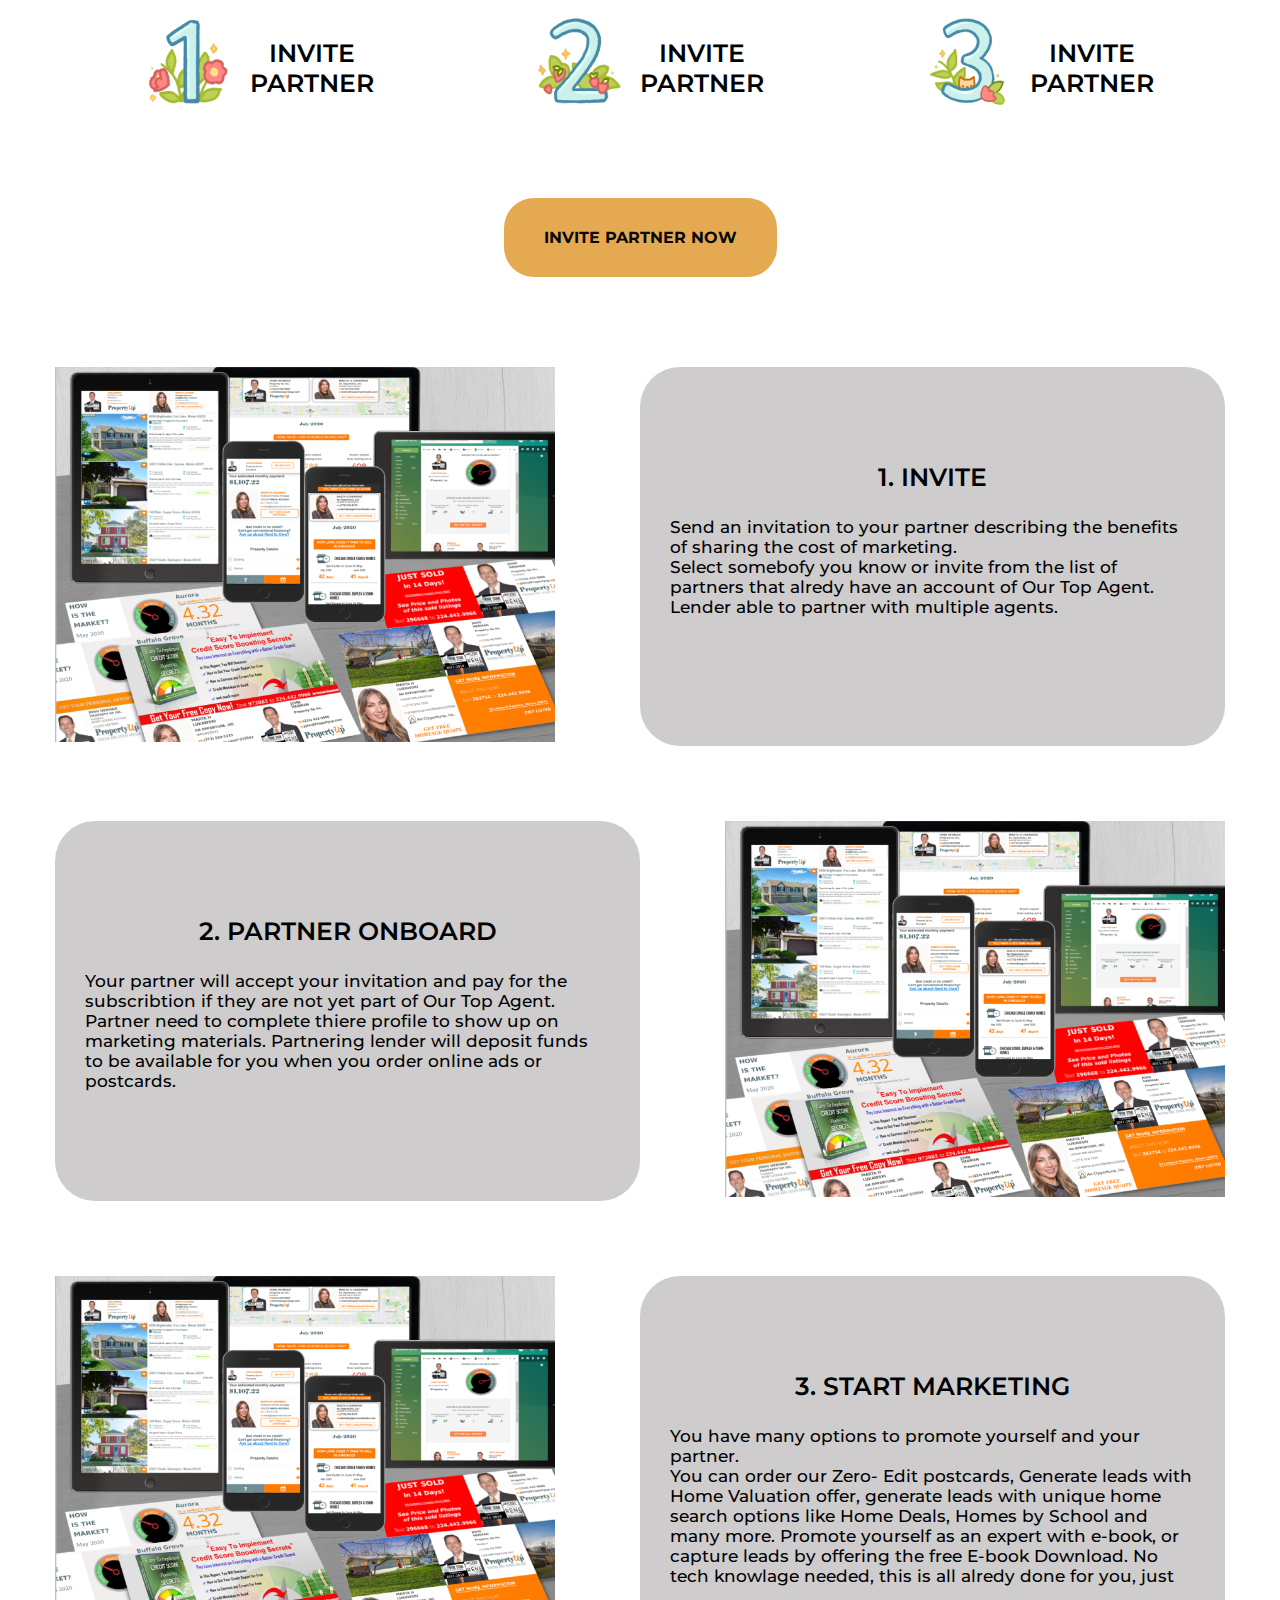
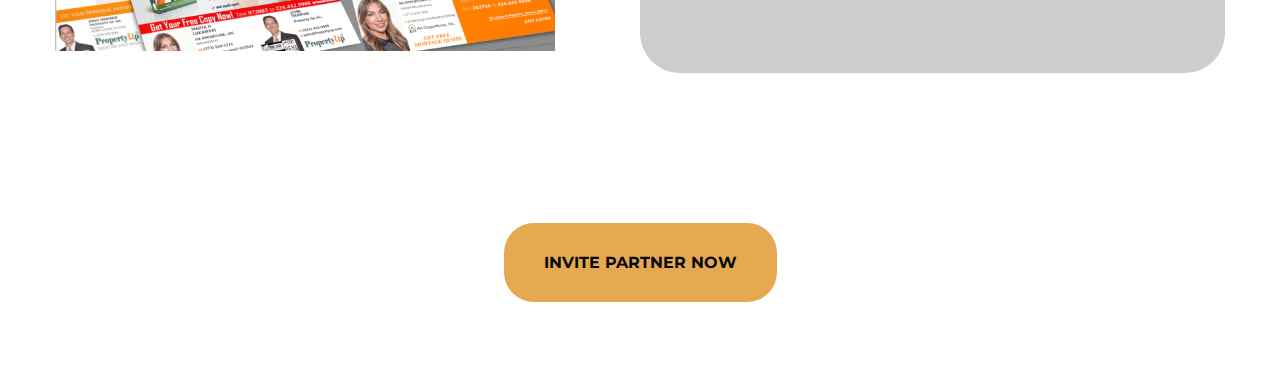
==== comarketing/index.html @ 2080fab9 "desktop complete" ====
<!DOCTYPE html>
<html lang="en">
<head>
    <meta charset="UTF-8">
    <meta http-equiv="X-UA-Compatible" content="IE=edge">
    <meta name="viewport" content="width=device-width, initial-scale=1.0">
    <title>Document</title>
    <link rel="stylesheet" href="style.css">
    <link href="https://fonts.googleapis.com/css2?family=Montserrat&display=swap" rel="stylesheet">
</head>
<body>
    <div class="container">
        <div class="top-section">
            <div class="row row-three">
                <div class="three-column">
                    <div class="number-item">
                        <img src="images/1.png" alt="">
                        <div class="number-item-text">
                            <h3>INVITE <br> PARTNER</h3>
                        </div>
                    </div>
                </div>
                <div class="three-column">
                    <div class="number-item">
                        <img src="images/2.png" alt="">
                        <div class="number-item-text">
                            <h3>INVITE <br> PARTNER</h3>
                        </div>
                    </div>
                </div>
                <div class="three-column">
                    <div class="number-item">
                        <img src="images/3.png" alt="">
                        <div class="number-item-text">
                            <h3>INVITE <br> PARTNER</h3>
                        </div>
                    </div>
                </div>
            </div>
            <div class="row">
                <div class="cta text-center">
                    <div class="cta-button">
                        <a href="#" class="btn-cta">INVITE PARTNER NOW</a>
                    </div>
                </div>
            </div>
        </div>
        <div class="bottom-section">
            <div class="row row-two">
                <div class="half">
                    <div class="item-image">
                        <img src="images/image 1.png" alt="">
                    </div>
                </div>
                <div class="half">
                    <div class="item-text">
                        <h3>1. INVITE</h3>
                        <p>
                            Send an invitation to your partner describing the benefits of sharing the cost of marketing. <br>
                            Select somebofy you know or invite from the list of partners that alredy have an account of Our Top Agent. Lender able to partner with multiple agents. 
                        </p>
                    </div>
                </div>
            </div>
            <div class="row row-two">
                <div class="half">
                    <div class="item-image">
                        <img src="images/image 1.png" alt="">
                    </div>
                </div>
                <div class="half">
                    <div class="item-text">
                        <h3>2. PARTNER ONBOARD </h3>
                        <p>Your partner will accept your invitation and pay for the subscribtion if they are not yet part of  Our Top Agent. Partner need to complete thiere profile to show up on marketing materials.  Partnering lender will deposit funds to be available for you when you order online ads or postcards. </p>
                    </div>
                </div>
            </div>
            <div class="row row-two">
                <div class="half">
                    <div class="item-image">
                        <img src="images/image 1.png" alt="">
                    </div>
                </div>
                <div class="half">
                    <div class="item-text">
                        <h3>3. START MARKETING</h3>
                        <p>
                            You have many options to promote yourself and your partner. <br> 
                            You can order our Zero- Edit postcards, Generate leads with Home Valuation offer, generate leads with unique home search options like Home Deals, Homes by School and many more. Promote yourself as an expert with e-book, or capture leads by offering the free E-book Download. No tech knowlage needed, this is all alredy done for you, just  </p>
                    </div>
                </div>
            </div>
            
        
            <div class="row">
                <div class="cta text-center">
                    <div class="cta-button">
                        <a href="#" class="btn-cta">INVITE PARTNER NOW</a>
                    </div>
                </div>
            </div>
        </div>
    </div>
</body>
</html>
---- comarketing/style.css ----
body {
    margin: 0;
    padding: 0;
    font-size: 14px;
    font-family: 'Montserrat';
}
img {
    max-width: 100%;
    display: inline-block;
}
.container {
    max-width: 1170px;
    margin: 0 auto;
}
.row {
    display: grid;
}
.row.row-three {
    grid-template-columns: repeat(3, 1fr);
}
.row.row-two {
    grid-template-columns: repeat(2, 1fr);
    margin-bottom: 75px;
}
.three-column {
    text-align: center;
}
.row.row-two:nth-child(even) {
    direction: rtl;
}
.number-item {
    display: flex;
    align-items: flex-end;
    justify-content: center;
}
.cta {
    margin-top: 75px;
    margin-bottom: 90px;
}
.text-center {
    text-align: center;
}
a.btn-cta {
    display: inline-block;
    padding: 30px 40px;
    background: #E4A951;
    color: #070707;
    text-decoration: none;
    font-weight: bold;
    border-radius: 30px;
    font-size: 16px;
}
.item-image {
    padding-right: 85px;
}
.row-two:nth-child(even) .item-image {
    padding-right: 0;
    padding-left: 85px;
}
.half:last-child {
    background: #CECCCC;
    border-radius: 40px;
    padding: 70px 30px;
    text-align: center;
    direction: ltr;
    justify-content: center;
    align-items: center;
}
p{
  font-size: 17px;
  text-align: left;
  font-weight: 500;
  line-height: 20px;
}
h3{
    font-size: 25px;
    font-weight: 600;
}
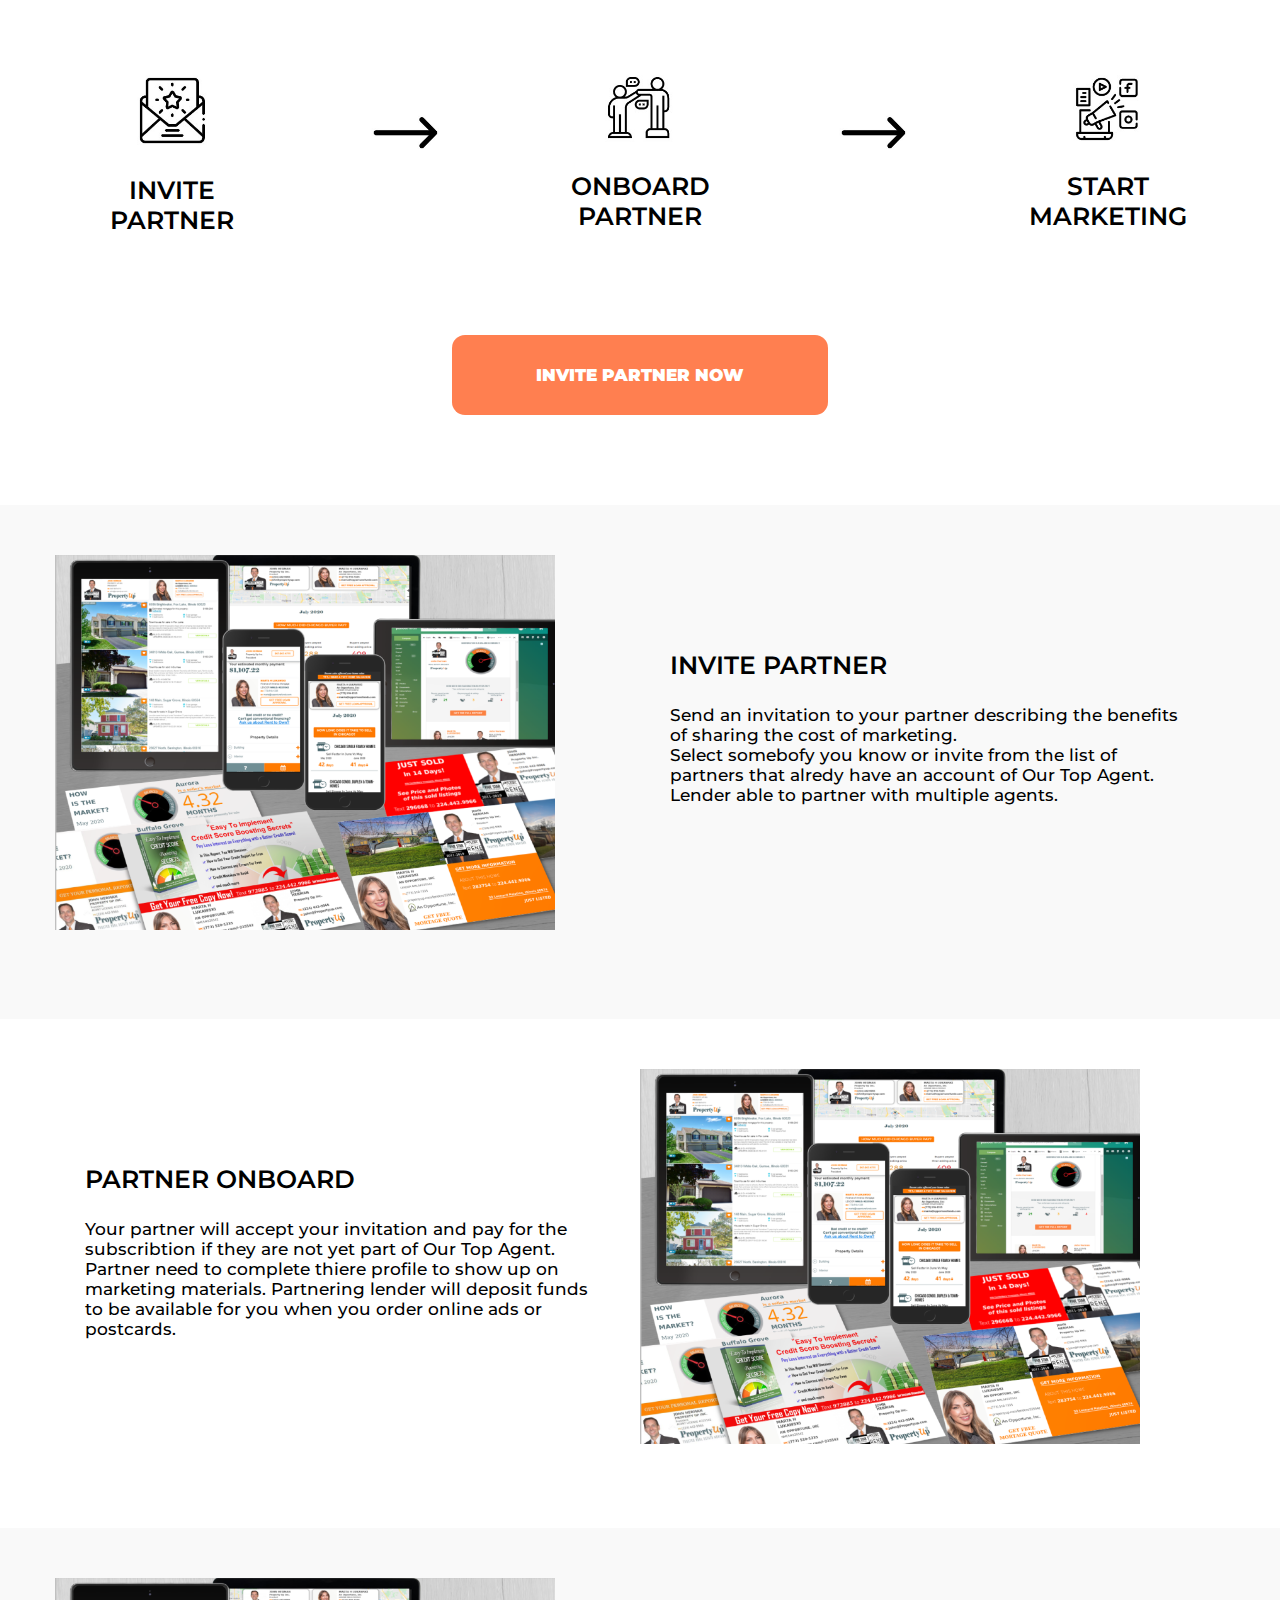
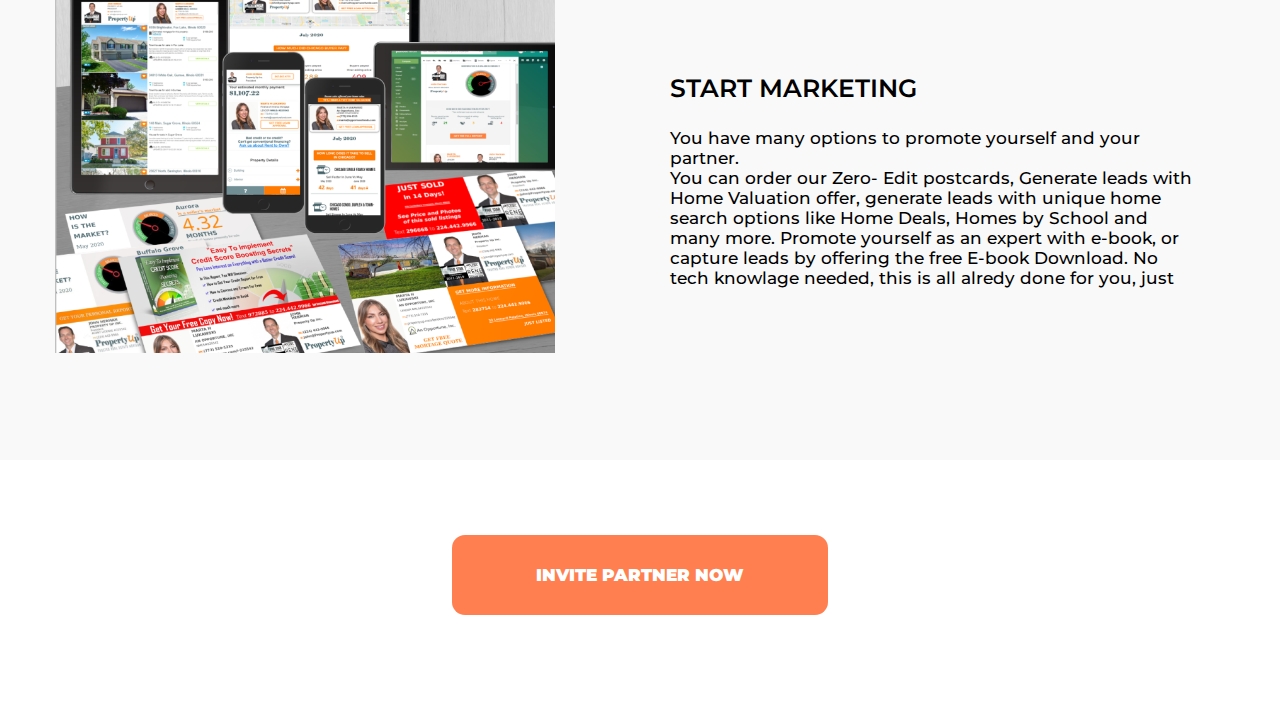
==== commit 1d99d6dc: "desktop second version" ====
--- a/comarketing/index.html
+++ b/comarketing/index.html
@@ -4,98 +4,128 @@
     <meta charset="UTF-8">
     <meta http-equiv="X-UA-Compatible" content="IE=edge">
     <meta name="viewport" content="width=device-width, initial-scale=1.0">
-    <title>Document</title>
+    <title>How Co-marketing Works</title>
     <link rel="stylesheet" href="style.css">
     <link href="https://fonts.googleapis.com/css2?family=Montserrat&display=swap" rel="stylesheet">
 </head>
 <body>
-    <div class="container">
+    <div class="maincontailner">
         <div class="top-section">
-            <div class="row row-three">
-                <div class="three-column">
-                    <div class="number-item">
-                        <img src="images/1.png" alt="">
-                        <div class="number-item-text">
-                            <h3>INVITE <br> PARTNER</h3>
+            <div class="container">
+                <div class="row row-three">
+                    <div class="three-column">
+                        <div class="number-item">
+                            <img src="images/invite-partner.jpg" alt="">
+                            <div class="number-item-text">
+                                <h3>INVITE <br> PARTNER</h3>
+                            </div>
+                        </div>
+                    </div>
+                    <div class="three-column">
+                        <div class="number-item arrow">
+                            <img src="images/right-arrow.jpg" alt="">
+                            
+                        </div>
+                    </div>
+                    <div class="three-column">
+                        <div class="number-item">
+                            <img src="images/partner-onboard.jpg" alt="">
+                            <div class="number-item-text">
+                                <h3>ONBOARD<br>PARTNER</h3>
+                            </div>
+                        </div>
+                    </div>
+                    <div class="three-column">
+                        <div class="number-item arrow">
+                            <img src="images/right-arrow.jpg" alt="">
+                            
+                        </div>
+                    </div>
+                    <div class="three-column">
+                        <div class="number-item">
+                            <img src="images/start-marketing.jpg" alt="">
+                            <div class="number-item-text">
+                                <h3>START<br>MARKETING</h3>
+                            </div>
                         </div>
                     </div>
                 </div>
-                <div class="three-column">
-                    <div class="number-item">
-                        <img src="images/2.png" alt="">
-                        <div class="number-item-text">
-                            <h3>INVITE <br> PARTNER</h3>
+                
+                <div class="row">
+                    <div class="cta text-center">
+                        <div class="cta-button">
+                            <a href="#" class="btn-cta">INVITE PARTNER NOW</a>
                         </div>
-                    </div>
-                </div>
-                <div class="three-column">
-                    <div class="number-item">
-                        <img src="images/3.png" alt="">
-                        <div class="number-item-text">
-                            <h3>INVITE <br> PARTNER</h3>
-                        </div>
-                    </div>
-                </div>
-            </div>
-            <div class="row">
-                <div class="cta text-center">
-                    <div class="cta-button">
-                        <a href="#" class="btn-cta">INVITE PARTNER NOW</a>
                     </div>
                 </div>
             </div>
         </div>
         <div class="bottom-section">
-            <div class="row row-two">
-                <div class="half">
-                    <div class="item-image">
-                        <img src="images/image 1.png" alt="">
-                    </div>
-                </div>
-                <div class="half">
-                    <div class="item-text">
-                        <h3>1. INVITE</h3>
-                        <p>
-                            Send an invitation to your partner describing the benefits of sharing the cost of marketing. <br>
-                            Select somebofy you know or invite from the list of partners that alredy have an account of Our Top Agent. Lender able to partner with multiple agents. 
-                        </p>
+            <div class="color-row">
+                <div class="container">
+                    <div class="row row-two">
+                        <div class="half">
+                            <div class="item-image">
+                                <img src="images/image 1.png" alt="">
+                            </div>
+                        </div>
+                        <div class="half">
+                            <div class="item-text">
+                                <h3>INVITE PARTNER</h3>
+                                <p>
+                                    Send an invitation to your partner describing the benefits of sharing the cost of marketing. <br>
+                                    Select somebofy you know or invite from the list of partners that alredy have an account of Our Top Agent. Lender able to partner with multiple agents. 
+                                </p>
+                            </div>
+                        </div>
                     </div>
                 </div>
             </div>
-            <div class="row row-two">
-                <div class="half">
-                    <div class="item-image">
-                        <img src="images/image 1.png" alt="">
-                    </div>
-                </div>
-                <div class="half">
-                    <div class="item-text">
-                        <h3>2. PARTNER ONBOARD </h3>
-                        <p>Your partner will accept your invitation and pay for the subscribtion if they are not yet part of  Our Top Agent. Partner need to complete thiere profile to show up on marketing materials.  Partnering lender will deposit funds to be available for you when you order online ads or postcards. </p>
+            <div class="white-row">
+                <div class="container">
+                    <div class="row row-two rtl">
+                        <div class="half">
+                            <div class="item-image">
+                                <img src="images/image 1.png" alt="">
+                            </div>
+                        </div>
+                        <div class="half">
+                            <div class="item-text">
+                                <h3>PARTNER ONBOARD </h3>
+                                <p>Your partner will accept your invitation and pay for the subscribtion if they are not yet part of  Our Top Agent. Partner need to complete thiere profile to show up on marketing materials.  Partnering lender will deposit funds to be available for you when you order online ads or postcards. </p>
+                            </div>
+                        </div>
                     </div>
                 </div>
             </div>
-            <div class="row row-two">
-                <div class="half">
-                    <div class="item-image">
-                        <img src="images/image 1.png" alt="">
-                    </div>
-                </div>
-                <div class="half">
-                    <div class="item-text">
-                        <h3>3. START MARKETING</h3>
-                        <p>
-                            You have many options to promote yourself and your partner. <br> 
-                            You can order our Zero- Edit postcards, Generate leads with Home Valuation offer, generate leads with unique home search options like Home Deals, Homes by School and many more. Promote yourself as an expert with e-book, or capture leads by offering the free E-book Download. No tech knowlage needed, this is all alredy done for you, just  </p>
+            <div class="color-row">
+                <div class="container">
+                    <div class="row row-two">
+                        <div class="half">
+                            <div class="item-image">
+                                <img src="images/image 1.png" alt="">
+                            </div>
+                        </div>
+                        <div class="half">
+                            <div class="item-text">
+                                <h3>START MARKETING</h3>
+                                <p>
+                                    You have many options to promote yourself and your partner. <br> 
+                                    You can order our Zero- Edit postcards, Generate leads with Home Valuation offer, generate leads with unique home search options like Home Deals, Homes by School and many more. Promote yourself as an expert with e-book, or capture leads by offering the free E-book Download. No tech knowlage needed, this is all alredy done for you, just  </p>
+                            </div>
+                        </div>
                     </div>
                 </div>
             </div>
             
-        
-            <div class="row">
-                <div class="cta text-center">
-                    <div class="cta-button">
-                        <a href="#" class="btn-cta">INVITE PARTNER NOW</a>
+            <div class="footer-row">
+                <div class="container">
+                    <div class="row">
+                        <div class="cta text-center">
+                            <div class="cta-button">
+                                <a href="#" class="btn-cta">INVITE PARTNER NOW</a>
+                            </div>
+                        </div>
                     </div>
                 </div>
             </div>
--- a/comarketing/style.css
+++ b/comarketing/style.css
@@ -12,11 +12,23 @@
     max-width: 1170px;
     margin: 0 auto;
 }
+.top-section{
+    margin-top: 75px;
+}
+
 .row {
     display: grid;
 }
+.color-row {
+    background: #f9f9f9;
+    padding: 50px 0 10px;
+}
+.white-row {
+    background: white;
+    padding: 50px 0 5px;
+}
 .row.row-three {
-    grid-template-columns: repeat(3, 1fr);
+    grid-template-columns: repeat(5, 1fr);
 }
 .row.row-two {
     grid-template-columns: repeat(2, 1fr);
@@ -28,10 +40,18 @@
 .row.row-two:nth-child(even) {
     direction: rtl;
 }
+.row.row-two.rtl {
+    direction: rtl;
+}
 .number-item {
-    display: flex;
     align-items: flex-end;
     justify-content: center;
+}
+.number-item.arrow {
+    margin-top: 40px;
+}
+.number-item img {
+    width: 70px;
 }
 .cta {
     margin-top: 75px;
@@ -42,13 +62,16 @@
 }
 a.btn-cta {
     display: inline-block;
-    padding: 30px 40px;
-    background: #E4A951;
-    color: #070707;
+    padding: 30px 84px;
+    background: coral;
+    color: #ffffff;
     text-decoration: none;
-    font-weight: bold;
-    border-radius: 30px;
-    font-size: 16px;
+    font-weight: 900;
+    border-radius: 13px;
+    font-size: 17px;
+}
+a.btn-cta:hover{
+    background: darkcyan;
 }
 .item-image {
     padding-right: 85px;
@@ -58,10 +81,9 @@
     padding-left: 85px;
 }
 .half:last-child {
-    background: #CECCCC;
     border-radius: 40px;
     padding: 70px 30px;
-    text-align: center;
+    text-align: left;
     direction: ltr;
     justify-content: center;
     align-items: center;
@@ -76,5 +98,21 @@
     font-size: 25px;
     font-weight: 600;
 }
+@media screen and (max-width: 768px){
+    .row.row-three {
+        padding: 20px;
+    }
+    .row.row-two {
+        grid-template-columns: repeat(1, 1fr);
+        margin-bottom: 0;
+    }
+    .item-image {
+        padding-right: 0;
+    }
+    .half:last-child{
+        text-align: center;
+    }
+    
+}
 
 
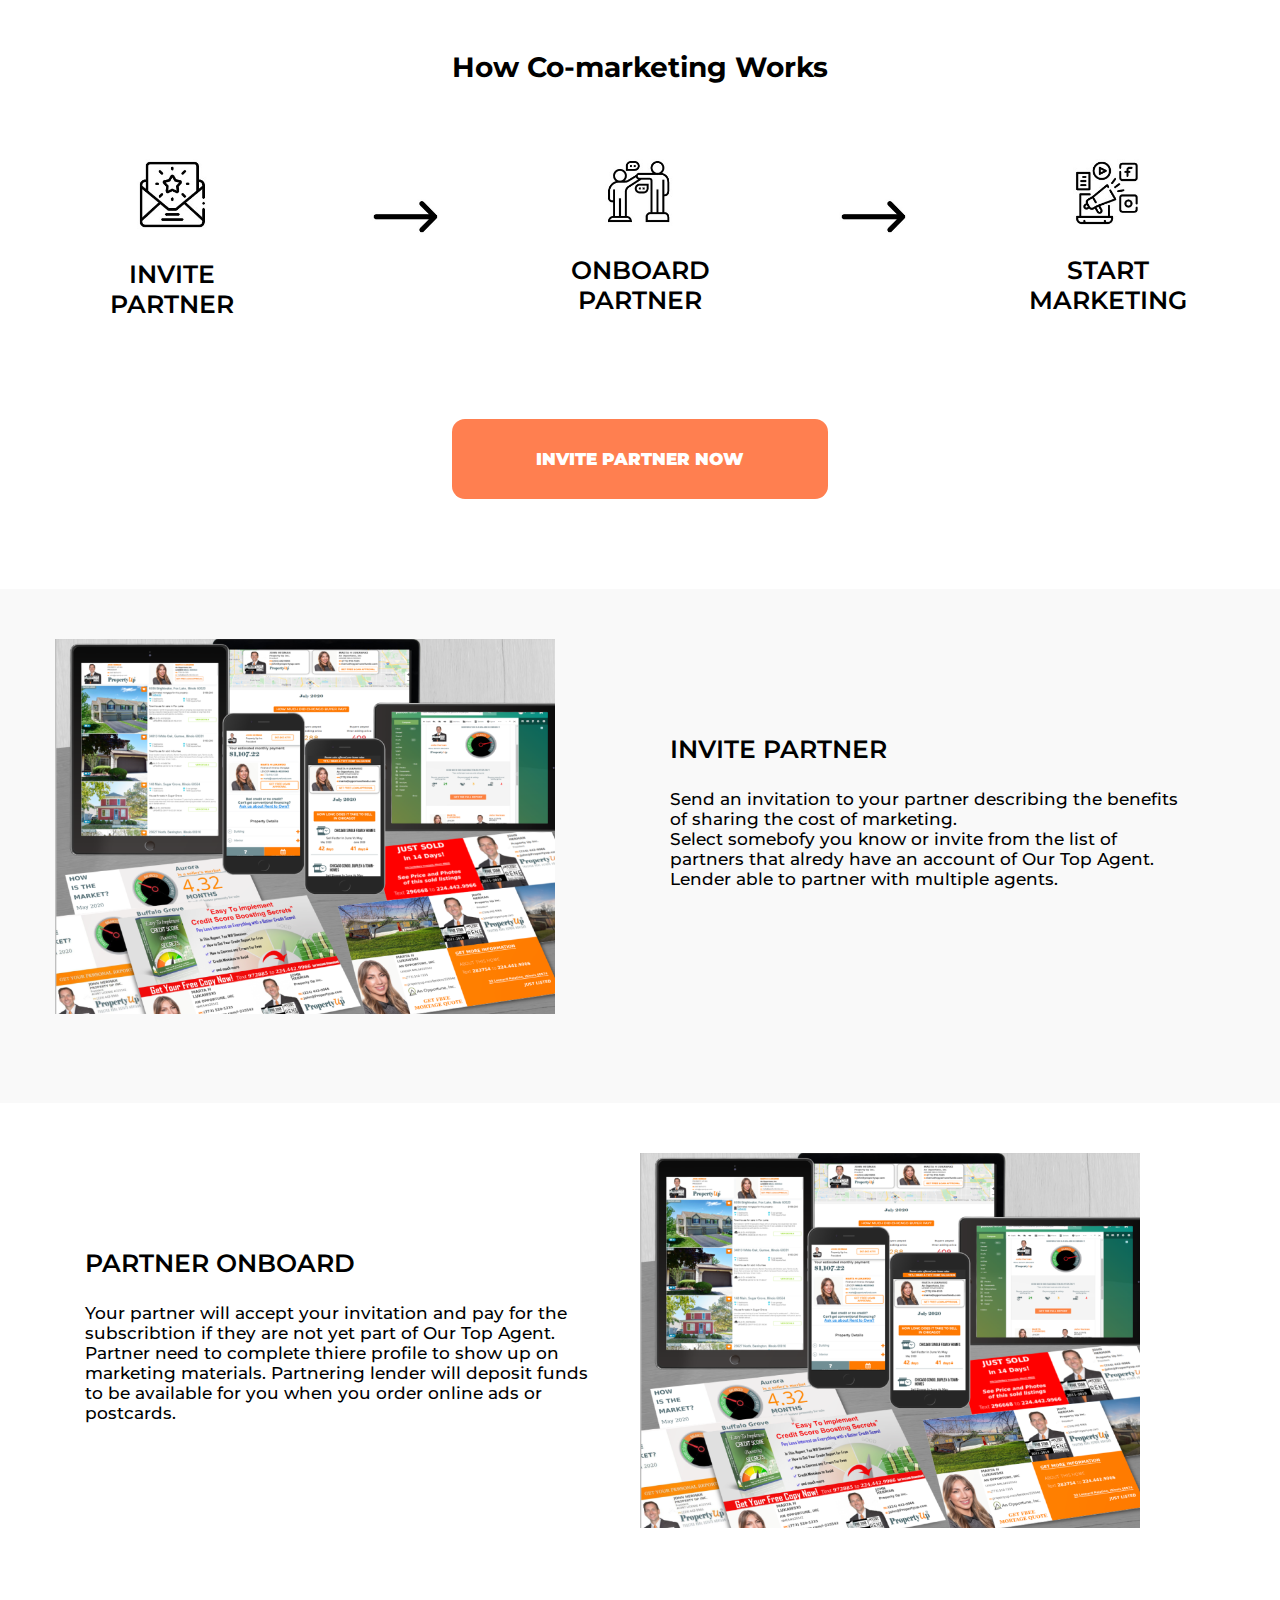
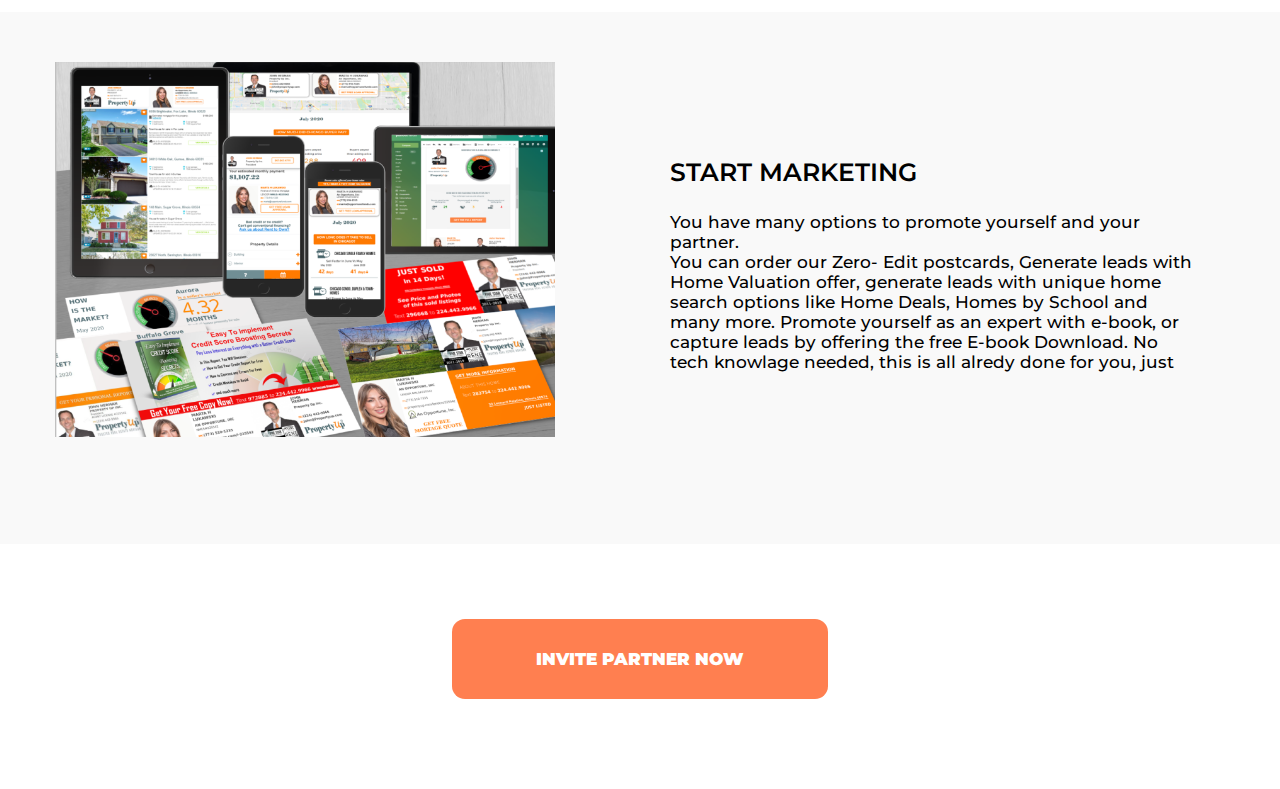
==== commit 33885d91: "title added" ====
--- a/comarketing/index.html
+++ b/comarketing/index.html
@@ -10,6 +10,7 @@
 </head>
 <body>
     <div class="maincontailner">
+        <h1>How Co-marketing Works</h1>
         <div class="top-section">
             <div class="container">
                 <div class="row row-three">
--- a/comarketing/style.css
+++ b/comarketing/style.css
@@ -98,6 +98,10 @@
     font-size: 25px;
     font-weight: 600;
 }
+h1{
+    text-align: center;
+    margin-top: 50px;
+}
 @media screen and (max-width: 768px){
     .row.row-three {
         padding: 20px;
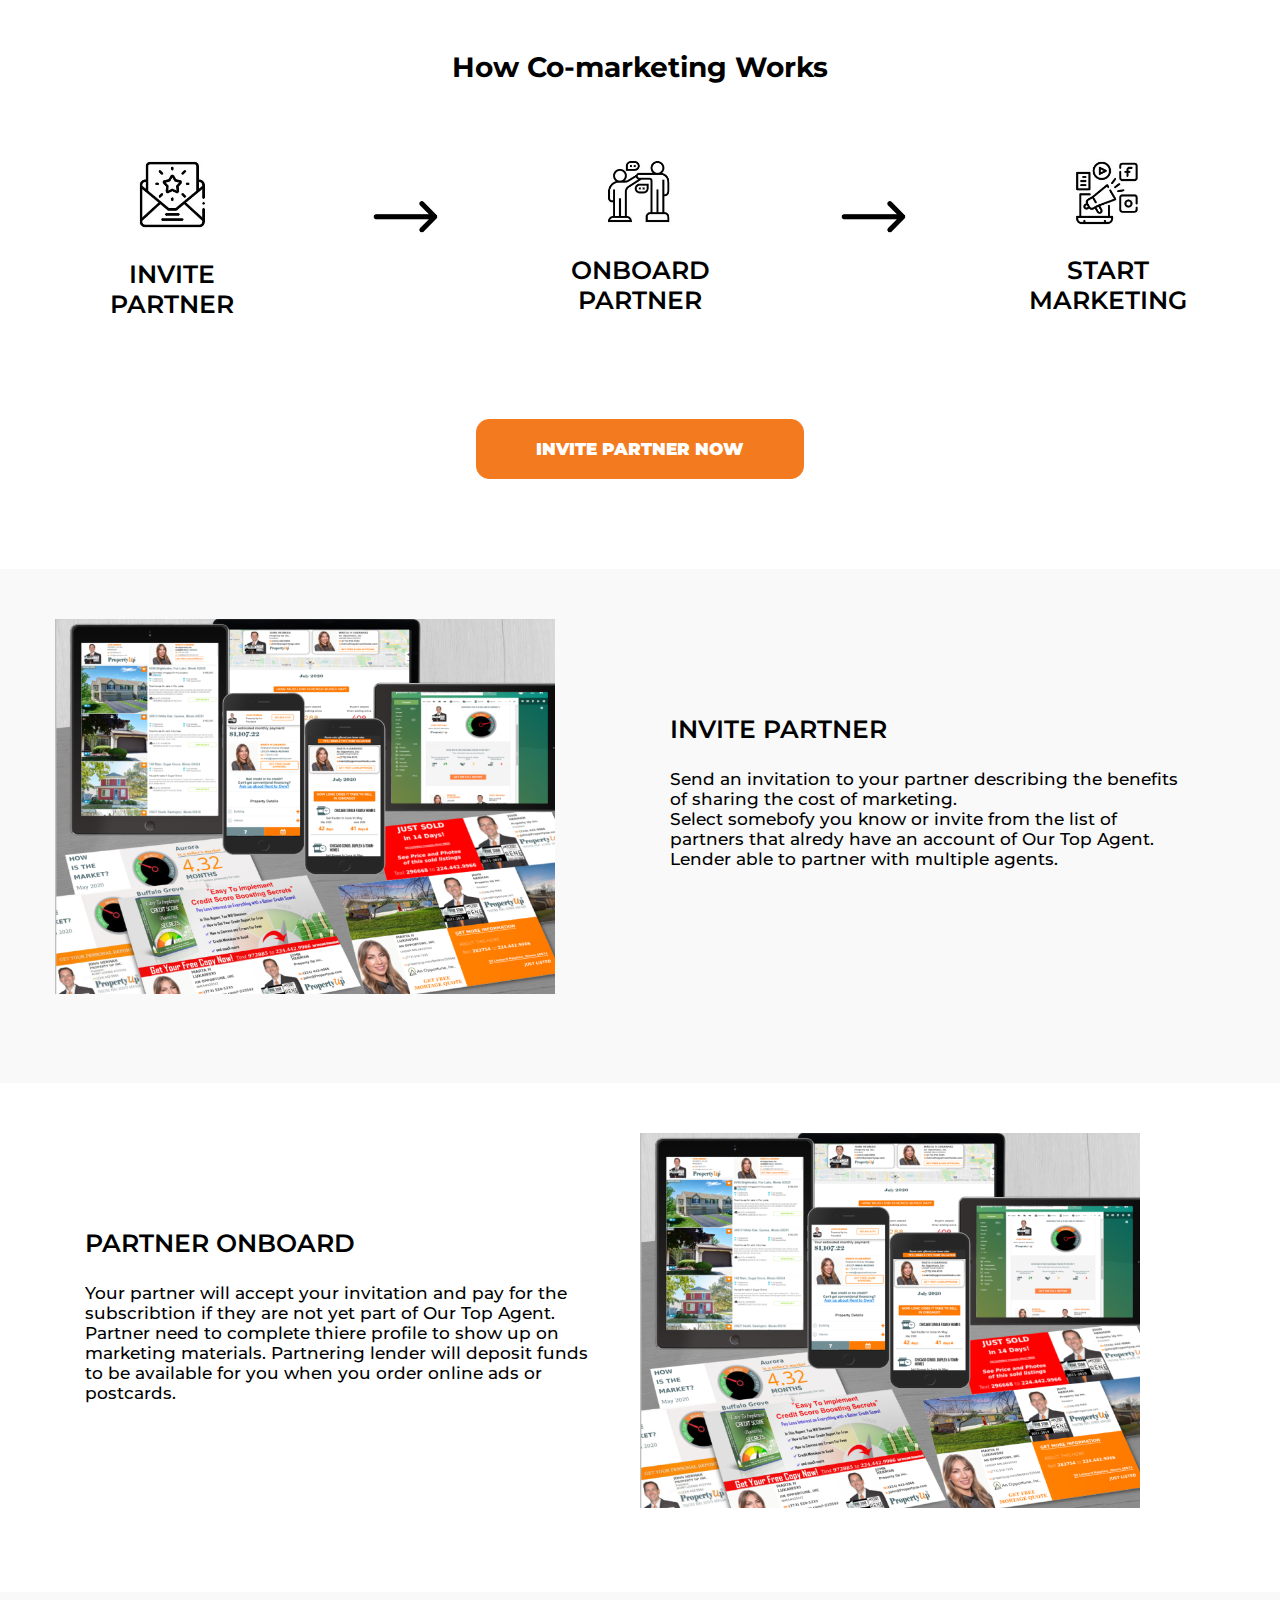
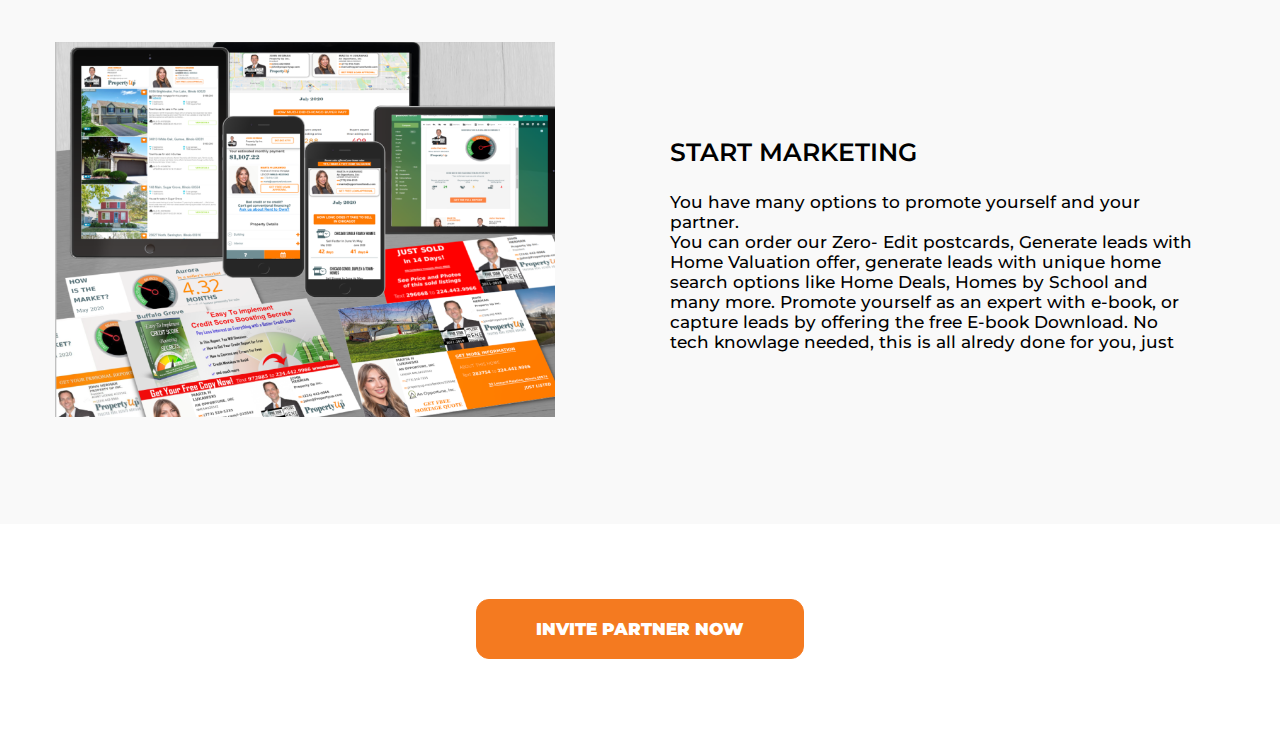
==== commit 466995a7: "responsive complete" ====
--- a/comarketing/index.html
+++ b/comarketing/index.html
@@ -11,6 +11,7 @@
 <body>
     <div class="maincontailner">
         <h1>How Co-marketing Works</h1>
+        <hr class="title-hr">
         <div class="top-section">
             <div class="container">
                 <div class="row row-three">
--- a/comarketing/style.css
+++ b/comarketing/style.css
@@ -62,8 +62,9 @@
 }
 a.btn-cta {
     display: inline-block;
-    padding: 30px 84px;
-    background: coral;
+    padding: 19px 59px;
+    border: 1px solid #f47a20;
+    background: #f47a20;
     color: #ffffff;
     text-decoration: none;
     font-weight: 900;
@@ -71,7 +72,11 @@
     font-size: 17px;
 }
 a.btn-cta:hover{
-    background: darkcyan;
+    text-shadow:1px 1px 4px rgba(0,0,0,.5);
+    background:#fff;
+    border:1px solid #f47a20;
+    border-color:#f47a20;
+    color:#f47a20;
 }
 .item-image {
     padding-right: 85px;
@@ -102,6 +107,9 @@
     text-align: center;
     margin-top: 50px;
 }
+.title-hr{
+    display: none;
+}
 @media screen and (max-width: 768px){
     .row.row-three {
         padding: 20px;
@@ -116,7 +124,38 @@
     .half:last-child{
         text-align: center;
     }
+    .number-item.arrow {
+        margin-top: 28px;
+    }
+    .title-hr{
+        display: block;
+        width: 20%;
+    }
+    .half:last-child{
+        padding: 16px 30px;
+    }
     
 }
 
-
+@media screen and (max-width: 500px){
+    .row.row-three {
+        grid-template-columns: repeat(1, 1fr);
+    }
+    .number-item.arrow {
+        transform: rotate(90deg);
+        margin-bottom: 60px;
+    }
+    h3{
+        font-size: 20px;
+    }
+    h1{
+        font-size: 26px;
+    }
+    .title-hr{
+        display: block;
+        width: 50%;
+    }
+    .top-section {
+        margin-top: 15px;
+    }
+}
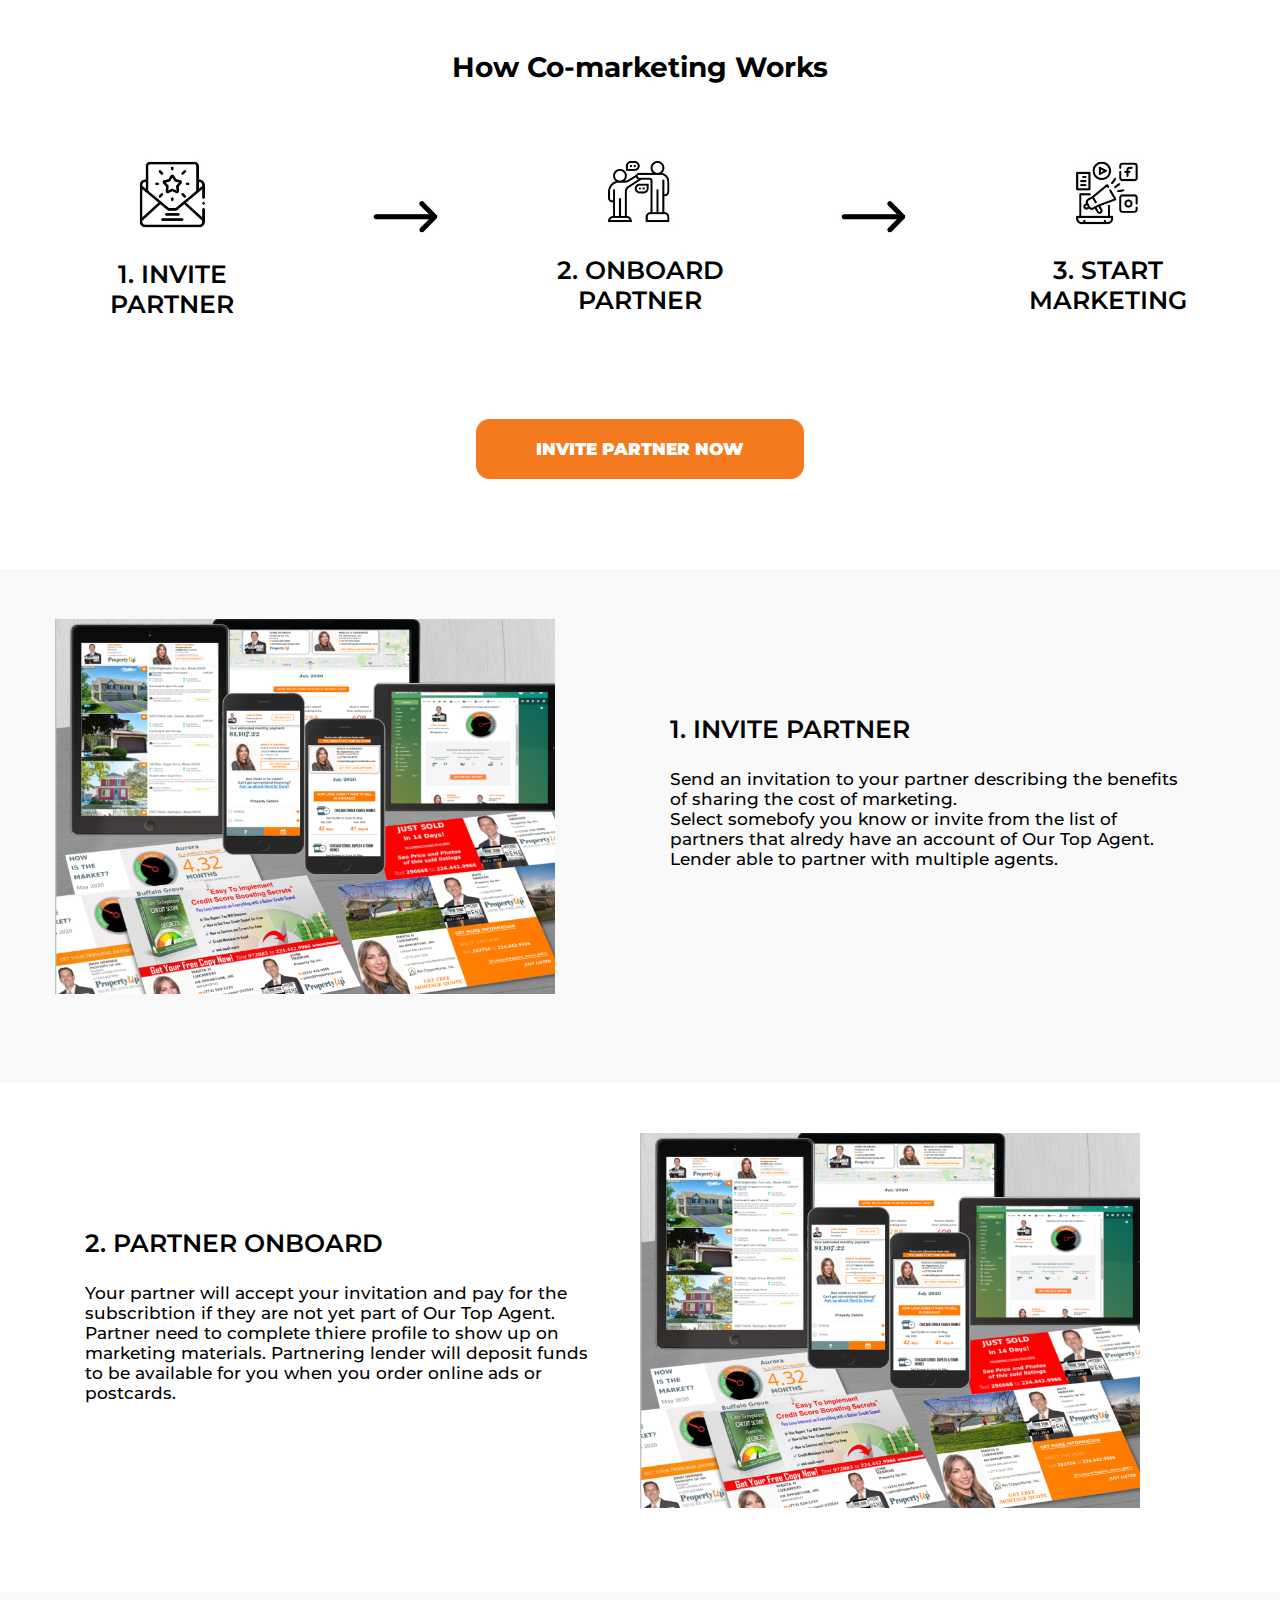
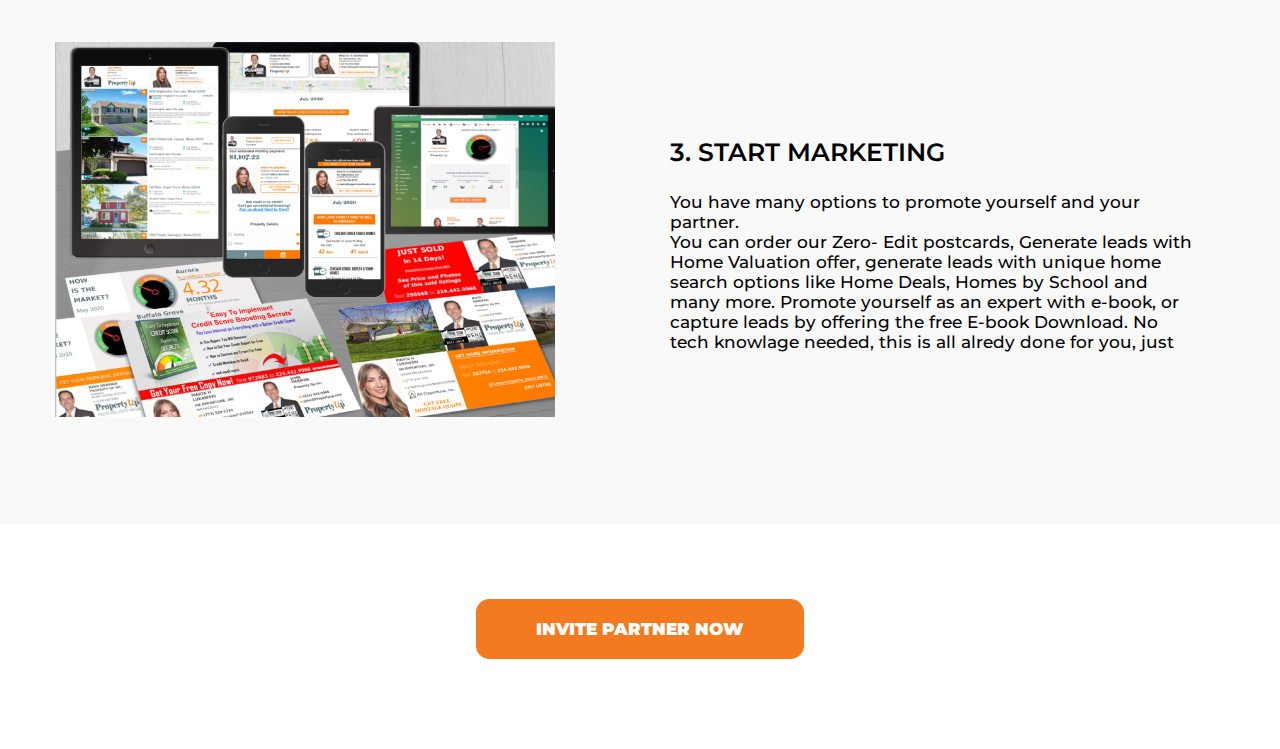
==== commit 821a45ee: "numbering added" ====
--- a/comarketing/index.html
+++ b/comarketing/index.html
@@ -19,7 +19,7 @@
                         <div class="number-item">
                             <img src="images/invite-partner.jpg" alt="">
                             <div class="number-item-text">
-                                <h3>INVITE <br> PARTNER</h3>
+                                <h3>1. INVITE <br> PARTNER</h3>
                             </div>
                         </div>
                     </div>
@@ -33,7 +33,7 @@
                         <div class="number-item">
                             <img src="images/partner-onboard.jpg" alt="">
                             <div class="number-item-text">
-                                <h3>ONBOARD<br>PARTNER</h3>
+                                <h3>2. ONBOARD<br>PARTNER</h3>
                             </div>
                         </div>
                     </div>
@@ -47,7 +47,7 @@
                         <div class="number-item">
                             <img src="images/start-marketing.jpg" alt="">
                             <div class="number-item-text">
-                                <h3>START<br>MARKETING</h3>
+                                <h3>3. START<br>MARKETING</h3>
                             </div>
                         </div>
                     </div>
@@ -73,7 +73,7 @@
                         </div>
                         <div class="half">
                             <div class="item-text">
-                                <h3>INVITE PARTNER</h3>
+                                <h3>1. INVITE PARTNER</h3>
                                 <p>
                                     Send an invitation to your partner describing the benefits of sharing the cost of marketing. <br>
                                     Select somebofy you know or invite from the list of partners that alredy have an account of Our Top Agent. Lender able to partner with multiple agents. 
@@ -93,7 +93,7 @@
                         </div>
                         <div class="half">
                             <div class="item-text">
-                                <h3>PARTNER ONBOARD </h3>
+                                <h3>2. PARTNER ONBOARD </h3>
                                 <p>Your partner will accept your invitation and pay for the subscribtion if they are not yet part of  Our Top Agent. Partner need to complete thiere profile to show up on marketing materials.  Partnering lender will deposit funds to be available for you when you order online ads or postcards. </p>
                             </div>
                         </div>
@@ -110,7 +110,7 @@
                         </div>
                         <div class="half">
                             <div class="item-text">
-                                <h3>START MARKETING</h3>
+                                <h3>3. START MARKETING</h3>
                                 <p>
                                     You have many options to promote yourself and your partner. <br> 
                                     You can order our Zero- Edit postcards, Generate leads with Home Valuation offer, generate leads with unique home search options like Home Deals, Homes by School and many more. Promote yourself as an expert with e-book, or capture leads by offering the free E-book Download. No tech knowlage needed, this is all alredy done for you, just  </p>
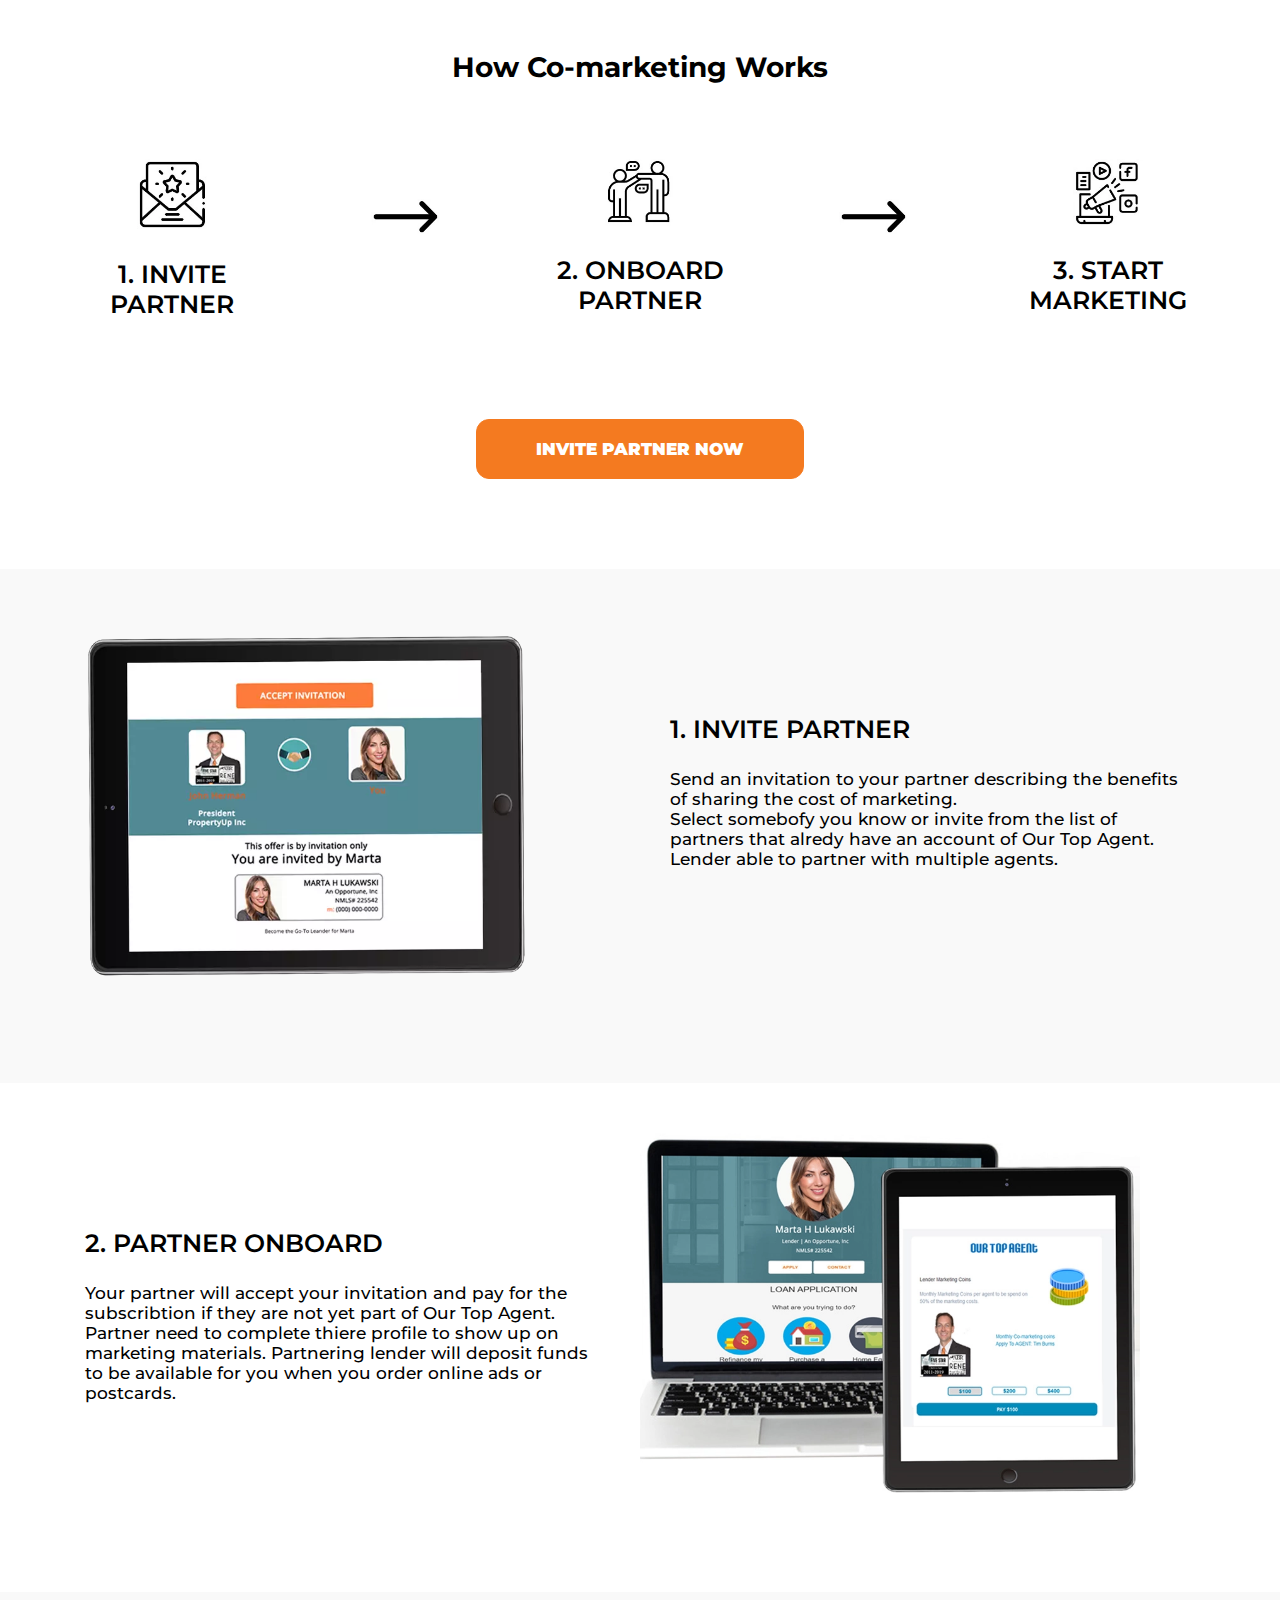
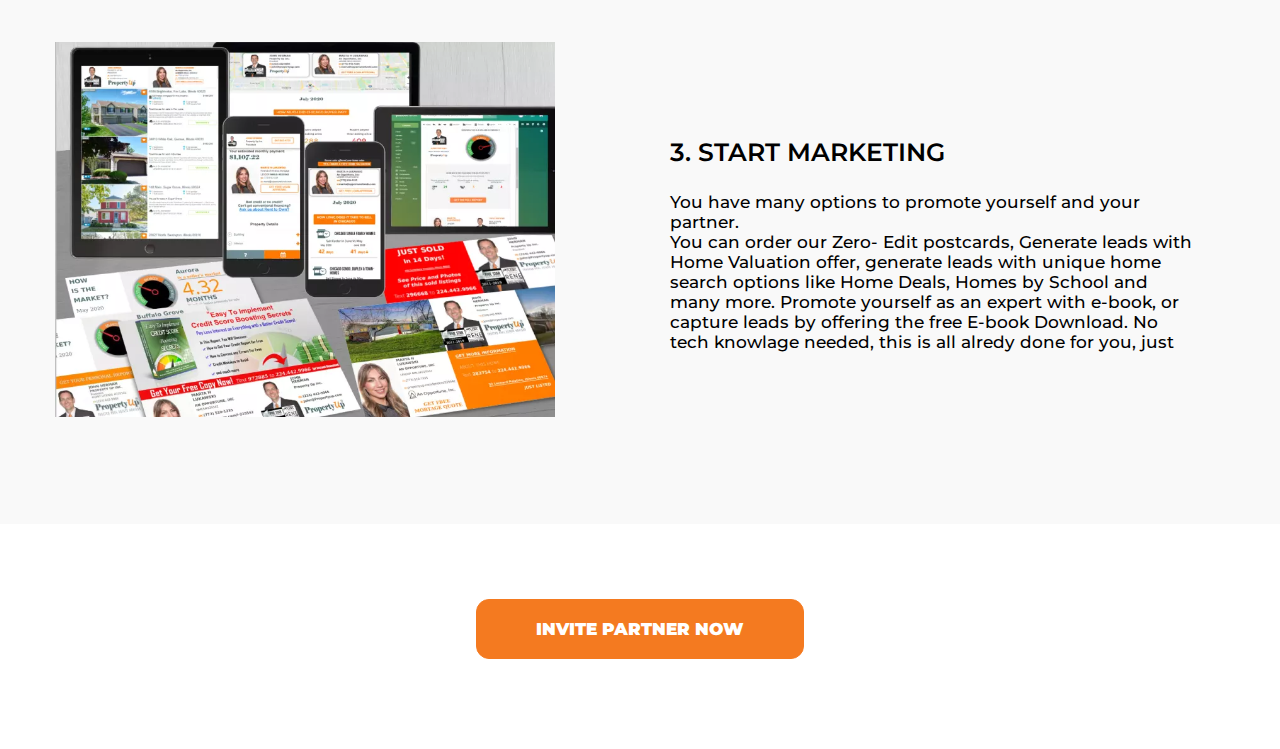
==== commit 623f48ed: "section image added" ====
--- a/comarketing/index.html
+++ b/comarketing/index.html
@@ -17,7 +17,7 @@
                 <div class="row row-three">
                     <div class="three-column">
                         <div class="number-item">
-                            <img src="images/invite-partner.jpg" alt="">
+                            <img src="images/invite-partner.webp" alt="">
                             <div class="number-item-text">
                                 <h3>1. INVITE <br> PARTNER</h3>
                             </div>
@@ -25,13 +25,13 @@
                     </div>
                     <div class="three-column">
                         <div class="number-item arrow">
-                            <img src="images/right-arrow.jpg" alt="">
+                            <img src="images/right-arrow.webp" alt="">
                             
                         </div>
                     </div>
                     <div class="three-column">
                         <div class="number-item">
-                            <img src="images/partner-onboard.jpg" alt="">
+                            <img src="images/partner-onboard.webp" alt="">
                             <div class="number-item-text">
                                 <h3>2. ONBOARD<br>PARTNER</h3>
                             </div>
@@ -39,13 +39,13 @@
                     </div>
                     <div class="three-column">
                         <div class="number-item arrow">
-                            <img src="images/right-arrow.jpg" alt="">
+                            <img src="images/right-arrow.webp" alt="">
                             
                         </div>
                     </div>
                     <div class="three-column">
                         <div class="number-item">
-                            <img src="images/start-marketing.jpg" alt="">
+                            <img src="images/start-marketing.webp" alt="">
                             <div class="number-item-text">
                                 <h3>3. START<br>MARKETING</h3>
                             </div>
@@ -68,7 +68,7 @@
                     <div class="row row-two">
                         <div class="half">
                             <div class="item-image">
-                                <img src="images/image 1.png" alt="">
+                                <img src="images/invite-partner-section-image.webp" alt="">
                             </div>
                         </div>
                         <div class="half">
@@ -88,7 +88,7 @@
                     <div class="row row-two rtl">
                         <div class="half">
                             <div class="item-image">
-                                <img src="images/image 1.png" alt="">
+                                <img src="images/onboard-partner-section-image.webp" alt="">
                             </div>
                         </div>
                         <div class="half">
@@ -105,7 +105,7 @@
                     <div class="row row-two">
                         <div class="half">
                             <div class="item-image">
-                                <img src="images/image 1.png" alt="">
+                                <img src="images/sart-marketing-section-image.webp" alt="">
                             </div>
                         </div>
                         <div class="half">
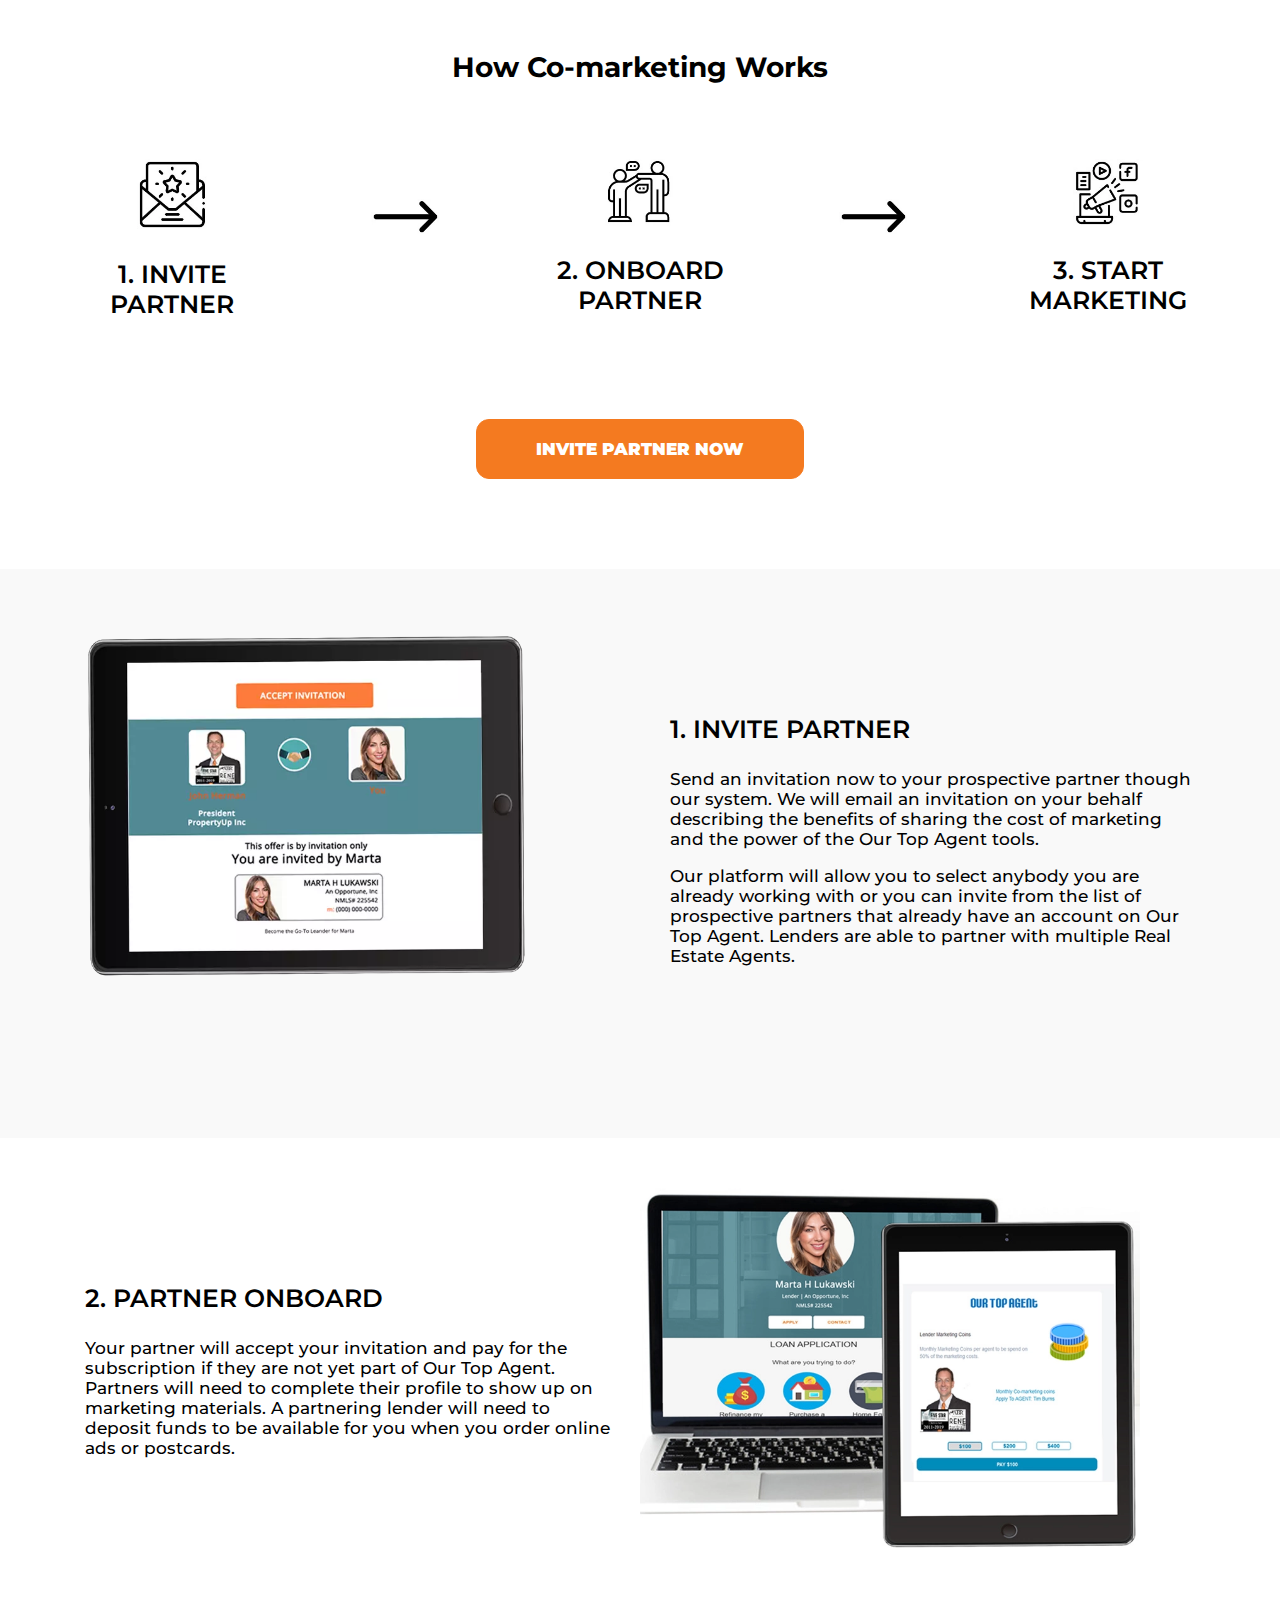
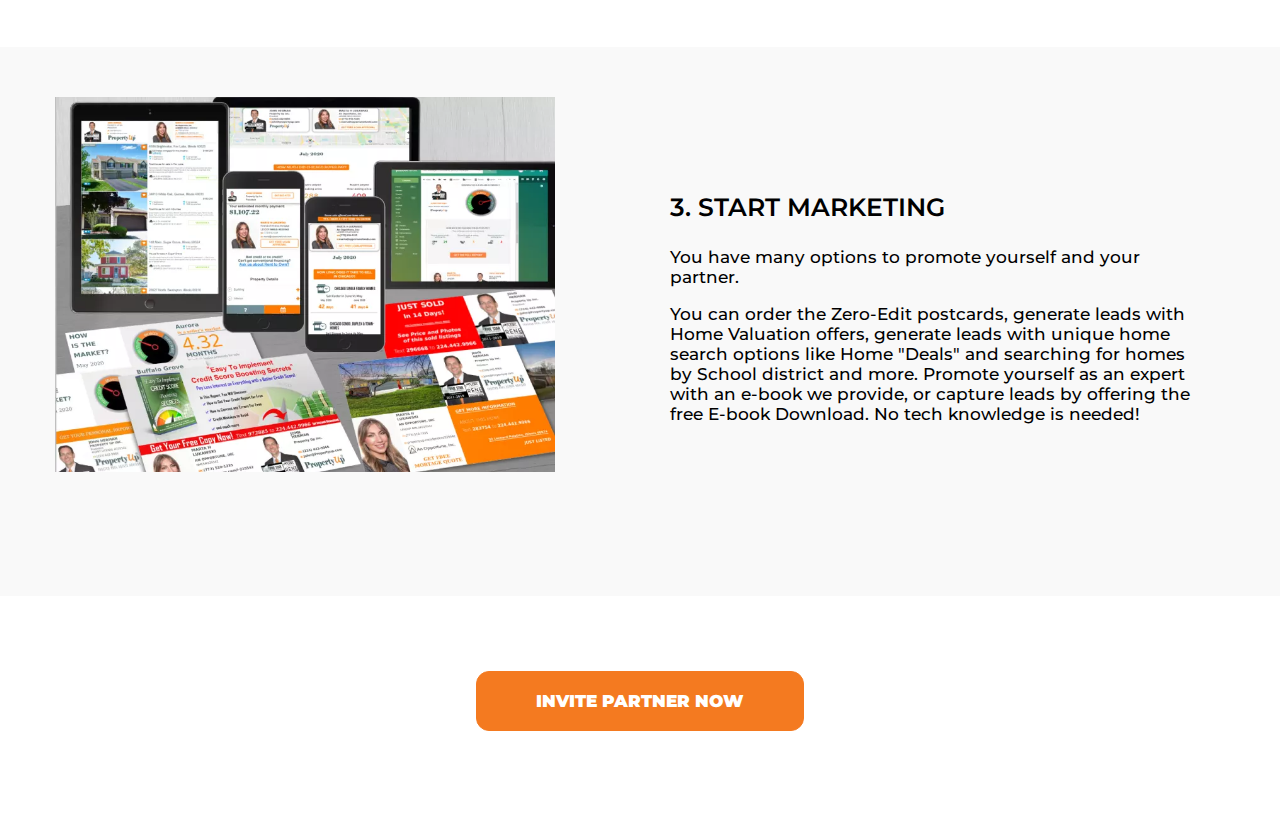
==== commit 6e05a8b3: "section text changed" ====
--- a/comarketing/index.html
+++ b/comarketing/index.html
@@ -75,8 +75,10 @@
                             <div class="item-text">
                                 <h3>1. INVITE PARTNER</h3>
                                 <p>
-                                    Send an invitation to your partner describing the benefits of sharing the cost of marketing. <br>
-                                    Select somebofy you know or invite from the list of partners that alredy have an account of Our Top Agent. Lender able to partner with multiple agents. 
+                                    Send an invitation now to your prospective partner though our system. We will email an invitation on your behalf describing the benefits of sharing the cost of marketing and the power of the Our Top Agent tools. 
+                                </p>
+                                <p>
+                                    Our platform will allow you to select anybody you are already working with or you can invite from the list of prospective partners that already have an account on Our Top Agent. Lenders are able to partner with multiple Real Estate Agents.
                                 </p>
                             </div>
                         </div>
@@ -94,7 +96,7 @@
                         <div class="half">
                             <div class="item-text">
                                 <h3>2. PARTNER ONBOARD </h3>
-                                <p>Your partner will accept your invitation and pay for the subscribtion if they are not yet part of  Our Top Agent. Partner need to complete thiere profile to show up on marketing materials.  Partnering lender will deposit funds to be available for you when you order online ads or postcards. </p>
+                                <p>Your partner will accept your invitation and pay for the subscription if they are not yet part of Our Top Agent. Partners will need to complete their profile to show up on marketing materials.  A partnering lender will need to deposit funds to be available for you when you order online ads or postcards.</p>
                             </div>
                         </div>
                     </div>
@@ -112,8 +114,11 @@
                             <div class="item-text">
                                 <h3>3. START MARKETING</h3>
                                 <p>
-                                    You have many options to promote yourself and your partner. <br> 
-                                    You can order our Zero- Edit postcards, Generate leads with Home Valuation offer, generate leads with unique home search options like Home Deals, Homes by School and many more. Promote yourself as an expert with e-book, or capture leads by offering the free E-book Download. No tech knowlage needed, this is all alredy done for you, just  </p>
+                                    You have many options to promote yourself and your partner. 
+                                </p>
+                                <p>
+                                    You can order the Zero-Edit postcards, generate leads with Home Valuation offers, generate leads with unique home search options like Home "Deals" and searching for homes by School district and more. Promote yourself as an expert with an e-book we provide, or capture leads by offering the free E-book Download. No tech knowledge is needed!
+                                </p>
                             </div>
                         </div>
                     </div>
